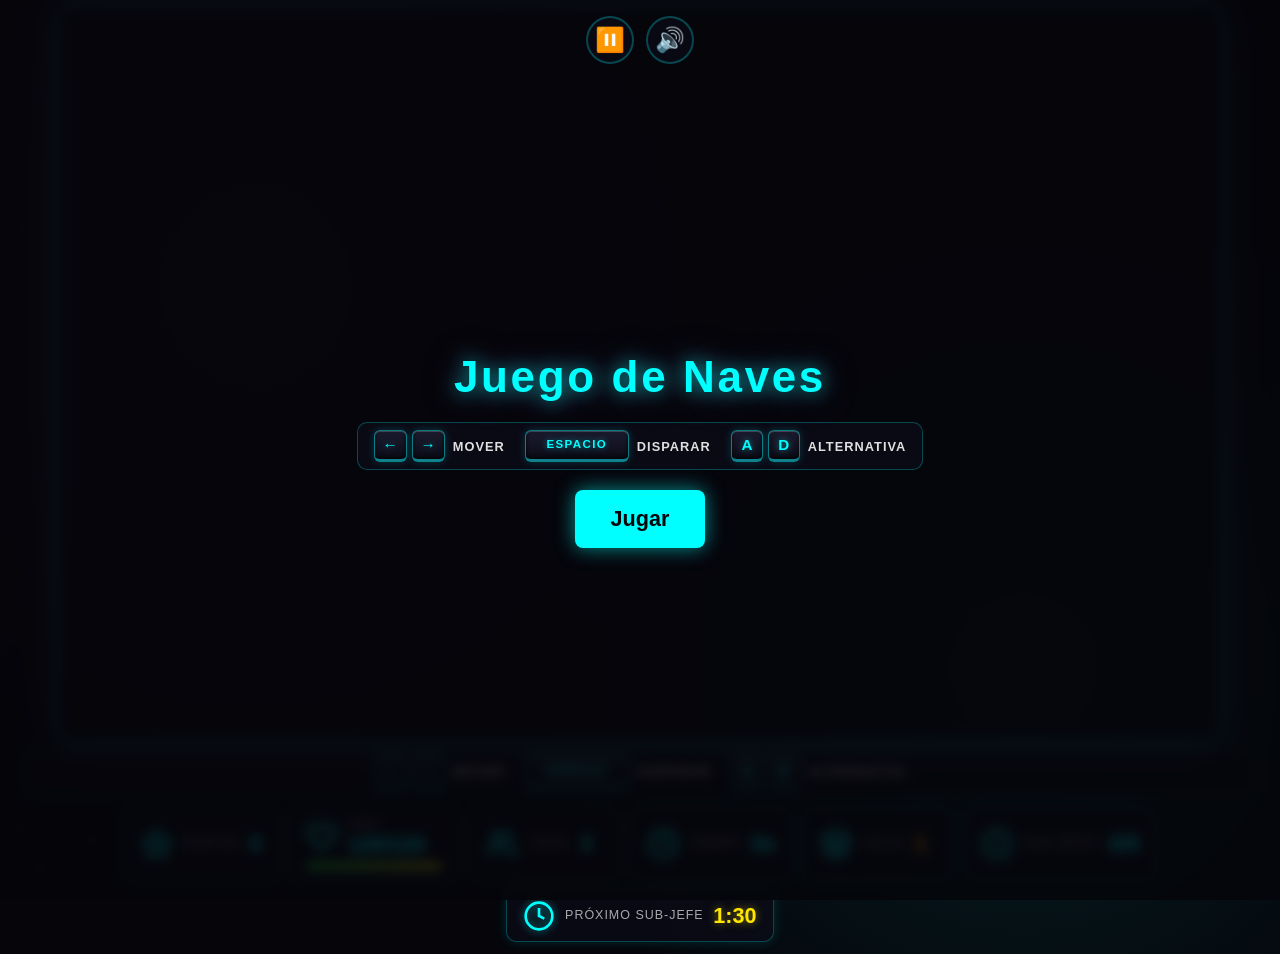
==== index.html @ 2655d59e "Agregar módulos de encendido y gestión de sonido; implementar la clase SubJefe para el comportamient" ====
<!DOCTYPE html>
<html lang="es">
<head>
  <meta charset="UTF-8" />
  <meta name="viewport" content="width=device-width, initial-scale=1.0" />
  <title>Juego de Naves 2D</title>
  <link rel="stylesheet" href="css/base.css" />
  <link rel="stylesheet" href="css/ui.css" />
  <link rel="stylesheet" href="css/overlay.css" />
  <link rel="stylesheet" href="css/historia.css" />
  <link rel="stylesheet" href="css/controles.css" />
  <link rel="icon" href="assets/images/icono-juego.svg" type="image/svg+xml" />
</head>
<body>
  <!-- Contenedor exterior: fondo espacial y centrado -->
  <div class="contenedor-exterior">

    <!-- Marco con resplandor alrededor del canvas (sin tocar el canvas) -->
    <div class="juego-marco">
      <canvas id="juego" width="960" height="600"></canvas>
    </div>

    <!-- Guía de controles en partida (debajo del canvas, sin tapar el HUD) -->
    <div class="guia-controles" id="guia-controles" role="group"
         aria-label="Controles: ← → Mover, ESPACIO Disparar. También se puede mover con A y D.">
      <span class="guia-item">
        <span class="teclas">
          <kbd class="tecla">←</kbd>
          <kbd class="tecla">→</kbd>
        </span>
        <span class="guia-texto">Mover</span>
      </span>
      <span class="guia-item">
        <kbd class="tecla tecla-ancha">ESPACIO</kbd>
        <span class="guia-texto">Disparar</span>
      </span>
      <span class="guia-item">
        <span class="teclas">
          <kbd class="tecla">A</kbd>
          <kbd class="tecla">D</kbd>
        </span>
        <span class="guia-texto">Alternativa</span>
      </span>
    </div>

    <!-- HUD inferior sci-fi/arcade -->
    <div class="hud" id="hud">
      <div class="hud-card puntos-card" id="puntos">
        <svg class="hud-icon" viewBox="0 0 24 24" fill="none" stroke="currentColor" stroke-width="2" aria-hidden="true">
          <polygon points="12 2 15.09 8.26 22 9.27 17 14.14 18.18 21.02 12 17.77 5.82 21.02 7 14.14 2 9.27 8.91 8.26 12 2"></polygon>
        </svg>
        <span class="hud-label">Puntos</span>
        <span class="hud-valor">0</span>
      </div>

      <div class="hud-card vida-card" id="vida">
        <!-- Icono de corazón bien formado (viewBox 24x24, mismo trazo que las demás tarjetas) -->
        <svg class="hud-icon" viewBox="0 0 24 24" fill="none" stroke="currentColor" stroke-width="2" stroke-linecap="round" stroke-linejoin="round" aria-hidden="true">
          <path d="M20.84 4.61a5.5 5.5 0 0 0-7.78 0L12 5.67l-1.06-1.06a5.5 5.5 0 0 0-7.78 7.78l1.06 1.06L12 21.23l7.78-7.78 1.06-1.06a5.5 5.5 0 0 0 0-7.78z"></path>
        </svg>
        <div class="vida-info">
          <span class="hud-label">Vida</span>
          <span class="hud-valor">120/120</span>
        </div>
        <div class="barra-vida">
          <div class="relleno-vida" style="width: 100%"></div>
        </div>
      </div>

      <div class="hud-card" id="vidas">
        <svg class="hud-icon" viewBox="0 0 24 24" fill="none" stroke="currentColor" stroke-width="2" aria-hidden="true">
          <path d="M17 21v-2a4 4 0 0 0-4-4H5a4 4 0 0 0-4 4v2"></path>
          <circle cx="9" cy="7" r="4"></circle>
          <path d="M23 21v-2a4 4 0 0 0-3-3.87"></path>
          <path d="M16 3.13a4 4 0 0 1 0 7.75"></path>
        </svg>
        <span class="hud-label">Vidas</span>
        <span class="hud-valor">3</span>
      </div>

      <div class="hud-card" id="tiempo">
        <svg class="hud-icon" viewBox="0 0 24 24" fill="none" stroke="currentColor" stroke-width="2" aria-hidden="true">
          <circle cx="12" cy="12" r="10"></circle>
          <polyline points="12 6 12 12 16 14"></polyline>
        </svg>
        <span class="hud-label">Tiempo</span>
        <span class="hud-valor">0s</span>
      </div>

      <!-- Ciclo actual -->
      <div class="hud-card ciclo-card" id="ciclo">
        <svg class="hud-icon" viewBox="0 0 24 24" fill="none" stroke="currentColor" stroke-width="2" aria-hidden="true">
          <path d="M12 2L2 7l10 5 10-5-10-5z"></path>
          <path d="M2 17l10 5 10-5"></path>
          <path d="M2 12l10 5 10-5"></path>
        </svg>
        <span class="hud-label">Ciclo</span>
        <span class="hud-valor">1</span>
      </div>

      <!-- Sub-jefes derrotados en ciclo actual (X/5) -->
      <div class="hud-card subjefe-card" id="subjefes">
        <svg class="hud-icon" viewBox="0 0 24 24" fill="none" stroke="currentColor" stroke-width="2" aria-hidden="true">
          <path d="M9 12l2 2 4-4"></path>
          <circle cx="12" cy="12" r="10"></circle>
        </svg>
        <span class="hud-label">Sub-jefes</span>
        <span class="hud-valor">0/5</span>
      </div>

      <!-- Tiempo restante para próximo sub-jefe -->
      <div class="hud-card" id="tiempo-subjefe">
        <svg class="hud-icon" viewBox="0 0 24 24" fill="none" stroke="currentColor" stroke-width="2" aria-hidden="true">
          <circle cx="12" cy="12" r="10"></circle>
          <polyline points="12 6 12 12 16 14"></polyline>
        </svg>
        <span class="hud-label">Próximo sub-jefe</span>
        <span class="hud-valor">1:30</span>
      </div>

      <!-- Barra de vida del sub-jefe (se muestra solo cuando hay uno activo) -->
      <div class="hud-card subjefe-vida-card hidden" id="subjefe-vida">
        <svg class="hud-icon" viewBox="0 0 24 24" fill="none" stroke="currentColor" stroke-width="2" aria-hidden="true">
          <path d="M20 6L9 17l-5-5"></path>
        </svg>
        <span class="hud-label">Jefe</span>
        <div class="barra-vida">
          <div class="relleno-vida subjefe-relleno" style="width: 100%"></div>
        </div>
      </div>
    </div>

    <!-- Pantalla de inicio -->
    <div id="pantalla-inicio" class="overlay active">
      <div class="overlay-contenido">
        <h1>Juego de Naves</h1>
        <!-- Guía de controles: keycaps en CSS puro -->
        <div class="guia-controles" role="group"
             aria-label="Controles: ← → Mover, ESPACIO Disparar. También se puede mover con A y D.">
          <span class="guia-item">
            <span class="teclas">
              <kbd class="tecla">←</kbd>
              <kbd class="tecla">→</kbd>
            </span>
            <span class="guia-texto">Mover</span>
          </span>
          <span class="guia-item">
            <kbd class="tecla tecla-ancha">ESPACIO</kbd>
            <span class="guia-texto">Disparar</span>
          </span>
          <span class="guia-item">
            <span class="teclas">
              <kbd class="tecla">A</kbd>
              <kbd class="tecla">D</kbd>
            </span>
            <span class="guia-texto">Alternativa</span>
          </span>
        </div>
        <button id="btn-jugar" class="btn-grande">Jugar</button>
      </div>
    </div>

    <!-- Pantalla de historia estilo Star Wars (crawl) -->
    <div id="pantalla-historia" class="overlay hidden">
      <div class="crawl-container">
        <!-- Frase inicial que se desvanece -->
        <div class="crawl-frase" id="crawl-frase">
          Hace mucho tiempo, en una galaxia muy lejana…
        </div>

        <!-- Título grande que se aleja -->
        <div class="crawl-titulo" id="crawl-titulo">
          LA ODISEA ESPACIAL
        </div>

        <!-- Texto que sube con perspectiva 3D -->
        <div class="crawl-texto" id="crawl-texto">
          <p><strong>EPISODIO I: EL REGRESO A CASA.</strong></p>
          <p>Tras la gran guerra interestelar, el comandante Odiseo emprende el camino de vuelta a la Tierra, su hogar. Pero en el espacio profundo lo espera el JEFE de la flota enemiga, decidido a impedir su regreso.</p>
          <p>Odiseo se enfrenta a él en un combate desesperado… y lo derrota.</p>
          <p>Sin embargo, la victoria tiene un precio: tras el jefe aparece un PELOTÓN de sub-jefes, cada uno más poderoso que el anterior. Con cada sub-jefe caído, la nave del comandante absorbe parte de su energía y se vuelve más fuerte… pero las naves enemigas también aprenden y regresan más resistentes en cada fase.</p>
          <p>¿Lograrás llegar a casa?</p>
        </div>

        <!-- Botón saltar siempre visible -->
        <button id="btn-saltar-intro" class="btn-saltar" aria-label="Saltar introducción">Saltar intro</button>
      </div>

      <div class="overlay-contenido crawl-botones">
        <!-- Guía de controles antes de "Empezar viaje" -->
        <div class="guia-controles" role="group"
             aria-label="Controles: ← → Mover, ESPACIO Disparar. También se puede mover con A y D.">
          <span class="guia-item">
            <span class="teclas">
              <kbd class="tecla">←</kbd>
              <kbd class="tecla">→</kbd>
            </span>
            <span class="guia-texto">Mover</span>
          </span>
          <span class="guia-item">
            <kbd class="tecla tecla-ancha">ESPACIO</kbd>
            <span class="guia-texto">Disparar</span>
          </span>
          <span class="guia-item">
            <span class="teclas">
              <kbd class="tecla">A</kbd>
              <kbd class="tecla">D</kbd>
            </span>
            <span class="guia-texto">Alternativa</span>
          </span>
        </div>
        <button id="btn-empezar-viaje" class="btn-grande" disabled>Empezar viaje</button>
      </div>
    </div>

    <!-- Pantalla de pausa -->
    <div id="pantalla-pausa" class="overlay hidden">
      <div class="overlay-contenido">
        <h1>PAUSA</h1>
        <!-- Guía de controles también en pausa -->
        <div class="guia-controles" role="group"
             aria-label="Controles: ← → Mover, ESPACIO Disparar. También se puede mover con A y D.">
          <span class="guia-item">
            <span class="teclas">
              <kbd class="tecla">←</kbd>
              <kbd class="tecla">→</kbd>
            </span>
            <span class="guia-texto">Mover</span>
          </span>
          <span class="guia-item">
            <kbd class="tecla tecla-ancha">ESPACIO</kbd>
            <span class="guia-texto">Disparar</span>
          </span>
          <span class="guia-item">
            <span class="teclas">
              <kbd class="tecla">A</kbd>
              <kbd class="tecla">D</kbd>
            </span>
            <span class="guia-texto">Alternativa</span>
          </span>
        </div>
        <button id="btn-reanudar" class="btn-grande">Reanudar</button>
      </div>
    </div>

    <!-- Pantalla de Game Over -->
    <div id="pantalla-gameover" class="overlay hidden">
      <div class="overlay-contenido">
        <h1>GAME OVER</h1>
        <p id="score-final">Puntuación: 0</p>
        <p id="tiempo-final">Tiempo sobrevivido: 0s</p>
        <button id="btn-reiniciar" class="btn-grande">Jugar de nuevo</button>
      </div>
    </div>

    <!-- Controles superiores (sonido y pausa) -->
    <div class="controles-superiores">
      <button id="btn-pausa" class="btn-control" aria-label="Pausar juego">⏸️</button>
      <button id="btn-sonido" class="btn-control activo" aria-label="Activar/Desactivar sonido">🔊</button>
    </div>

    <!-- Aviso flotante (sub-jefe / jefe / bonos) -->
    <div id="aviso-pantalla" class="aviso-flotante aviso-subjefe hidden"></div>

    <!-- Aviso de vida restaurada al derrotar un sub-jefe o el jefe -->
    <div id="aviso-curacion" class="aviso-flotante aviso-curacion hidden">¡VIDA RESTAURADA!</div>

  </div>

  <script type="module" src="js/main.js"></script>
</body>
</html>
---- css/base.css ----
/* ========================================
   Variables CSS (tema sci-fi / arcade)
   ======================================== */
:root {
  --color-fondo: #05050a;
  --color-neon-cian: #00ffff;
  --color-neon-purple: #a64ca6;
  --color-texto: #e0e0e0;
  --color-panel: rgba(12, 12, 24, 0.72);
  --color-borde: rgba(0, 255, 255, 0.25);
  --color-sombra-glow: 0 0 25px rgba(0, 255, 255, 0.35),
                       0 0 50px rgba(166, 76, 166, 0.2);

  --vida-alta: #00ff41;
  --vida-media: #ffe600;
  --vida-baja: #ff4444;
  --color-jefe: #ff4444;
  --color-subjefe: #ffaa00;
  --color-oro: #ffe600;

  --espacio-panel: 0.75rem;
  --radio-panel: 10px;
  --transicion-suave: 0.25s ease;

  /* Duraciones del crawl de historia (ajustables desde :root) */
  --duracion-crawl: 40s;
  --duracion-frase: 10s;
  --duracion-titulo: 14s;
  --duracion-botones: 18s;
}

/* ========================================
   Reset y tipografía
   ======================================== */
* {
  margin: 0;
  padding: 0;
  box-sizing: border-box;
}

/* Utilidad global: oculta de verdad cualquier elemento con la clase .hidden.
   Antes solo existía .overlay.hidden, así que la clase no hacía nada en otros
   elementos (aviso flotante, barra de vida del jefe) y se renderizaban vacíos. */
.hidden {
  display: none !important;
}

html {
  scroll-behavior: smooth;
}

body {
  background: var(--color-fondo);
  color: var(--color-texto);
  /* Fuente del sistema con aspecto futurista, sin cargar externos */
  font-family: "Orbitron", "Segoe UI", "Trebuchet MS", sans-serif;
  /* Fondo espacial sutil con estrellas y nebulosa */
  background:
    radial-gradient(circle at 20% 30%, rgba(166, 76, 166, 0.15) 0%, transparent 40%),
    radial-gradient(circle at 80% 70%, rgba(0, 255, 255, 0.1) 0%, transparent 40%),
    var(--color-fondo);
  min-height: 100vh;
  overflow-x: hidden;
}

/* Estrellas animadas ligeras (solo CSS, sin imágenes) */
body::before {
  content: "";
  position: fixed;
  inset: 0;
  background:
    radial-gradient(1px 1px at 20px 30px, #fff, transparent),
    radial-gradient(1px 1px at 40px 70px, #fff, transparent),
    radial-gradient(1px 1px at 90px 40px, #fff, transparent),
    radial-gradient(1px 1px at 160px 120px, #fff, transparent),
    radial-gradient(2px 2px at 220px 80px, #fff, transparent),
    radial-gradient(1px 1px at 300px 200px, #fff, transparent),
    radial-gradient(1.5px 1.5px at 380px 150px, #fff, transparent),
    radial-gradient(2px 2px at 450px 300px, #fff, transparent),
    radial-gradient(1px 1px at 520px 100px, #fff, transparent),
    radial-gradient(1.5px 1.5px at 600px 250px, #fff, transparent);
  background-repeat: repeat;
  background-size: 200px 200px;
  z-index: -1;
  opacity: 0.5;
  animation: desplazar-estrellas 120s linear infinite;
}

@keyframes desplazar-estrellas {
  from { background-position: 0 0; }
  to { background-position: 400px 400px; }
}

/* ========================================
   Contenedor exterior y centrado
   ======================================== */
.contenedor-exterior {
  position: relative;
  display: flex;
  flex-direction: column;
  align-items: center;
  justify-content: center;
  min-height: 100vh;
  max-width: 100vw;
  gap: 0.5rem;
  padding: 0.5rem 1rem;
}

/* ========================================
   Marco del juego (resplandor exterior)
   ======================================== */
.juego-marco {
  position: relative;
  display: flex;
  justify-content: center;
  align-items: center;
  /* Proporción panorámica 16:10, limitado por ancho máximo (1400px / 96vw)
     y por altura con vh para que quepa sin scroll en laptops de 768-900px */
  width: min(96vw, 1400px, calc((100vh - 175px) * 1.6));
  aspect-ratio: 16 / 10;
  padding: 8px;
  border-radius: 14px;
  background: rgba(10, 10, 20, 0.55);
  box-shadow: var(--color-sombra-glow);
  border: 1px solid var(--color-borde);
  z-index: 1;
  box-sizing: border-box;
}

/* El canvas ocupa el 100% de su marco manteniendo nitidez y proporción */
#juego {
  display: block;
  width: 100%;
  height: 100%;
  border-radius: 8px;
  object-fit: contain;
}

/* ========================================
   Controles superiores (sonido / pausa)
   ======================================== */
.controles-superiores {
  position: absolute;
  top: 1rem;
  left: 50%;
  transform: translateX(-50%);
  display: flex;
  gap: 0.75rem;
  z-index: 20;
}

.btn-control {
  width: 48px;
  height: 48px;
  border-radius: 50%;
  border: 2px solid var(--color-borde);
  background: var(--color-panel);
  color: var(--color-neon-cian);
  font-size: 1.5rem;
  cursor: pointer;
  display: flex;
  align-items: center;
  justify-content: center;
  transition: transform var(--transicion-suave), box-shadow var(--transicion-suave), background var(--transicion-suave);
}

.btn-control:hover {
  transform: scale(1.15);
  box-shadow: 0 0 15px rgba(0, 255, 255, 0.5);
  background: rgba(0, 255, 255, 0.15);
}

.btn-control:focus-visible {
  outline: 3px solid var(--color-neon-cian);
  outline-offset: 2px;
}

.btn-control.activo {
  color: #00ff41;
}

.btn-control.activo:hover {
  box-shadow: 0 0 15px rgba(0, 255, 65, 0.5);
}

/* ========================================
   Responsive base
   ======================================== */
@media (max-width: 640px) {
  .juego-marco {
    padding: 6px;
    border-radius: 10px;
  }
  .controles-superiores {
    top: 0.5rem;
  }
  .btn-control {
    width: 40px;
    height: 40px;
    font-size: 1.25rem;
  }
}
---- css/ui.css ----
/* ========================================
   HUD inferior (solo interfaz, sin tocar lógica del juego)
   ======================================== */
.hud {
  display: flex;
  flex-wrap: wrap;
  justify-content: center;
  gap: 0.65rem;
  width: 100%;
  max-width: min(96vw, 1400px);
  padding: 0.25rem 0;
}

/* Tarjeta individual del HUD */
.hud-card {
  display: flex;
  align-items: center;
  gap: 0.6rem;
  padding: 0.55rem 1rem;
  border-radius: var(--radio-panel);
  background: var(--color-panel);
  border: 1px solid var(--color-borde);
  box-shadow: 0 0 12px rgba(0, 255, 255, 0.15);
  min-width: 150px;
  transition: transform 0.15s ease, box-shadow 0.2s ease;
}

.hud-card:hover {
  box-shadow: 0 0 20px rgba(0, 255, 255, 0.3);
}

.hud-icon {
  width: 32px;
  height: 32px;
  color: var(--color-neon-cian);
  filter: drop-shadow(0 0 4px rgba(0, 255, 255, 0.6));
  flex-shrink: 0;
}

.hud-label {
  font-size: 0.78rem;
  text-transform: uppercase;
  letter-spacing: 0.08em;
  color: rgba(255, 255, 255, 0.65);
  margin-bottom: 1px;
}

.hud-valor {
  font-size: 1.35rem;
  font-weight: 700;
  color: var(--color-neon-cian);
  text-shadow: 0 0 8px rgba(0, 255, 255, 0.5);
  line-height: 1;
}

/* Tarjeta de vida con barra visual (misma estructura que las demás tarjetas):
   icono a la izquierda + etiqueta/valor en fila, y la barra debajo a ancho completo. */
.vida-card {
  position: relative; /* ancla el destello de curación (::after) */
  flex-wrap: wrap;
  align-items: center;
  gap: 0.4rem 0.6rem;
  min-width: 170px;
}

/* Bloque de etiqueta + valor, apilados junto al icono */
.vida-info {
  display: flex;
  flex-direction: column;
  gap: 1px;
}

/* Barra de vida: ocupa toda la fila inferior de la tarjeta */
.vida-card .barra-vida {
  flex-basis: 100%;
  width: 100%;
}

.barra-vida {
  width: 100%;
  height: 8px;
  background: rgba(255, 255, 255, 0.1);
  border-radius: 4px;
  overflow: hidden;
  border: 1px solid rgba(255, 255, 255, 0.15);
}

.relleno-vida {
  height: 100%;
  background: linear-gradient(90deg, var(--vida-alta), var(--vida-media));
  width: 100%;
  transition: width 0.3s ease, background-color 0.3s ease;
}

/* Colores de la barra de vida según porcentaje (JS maneja el ancho) */
.relleno-vida.vida-alta { background-color: var(--vida-alta); box-shadow: 0 0 8px var(--vida-alta); }
.relleno-vida.vida-media { background-color: var(--vida-media); box-shadow: 0 0 8px var(--vida-media); }
.relleno-vida.vida-baja { background-color: var(--vida-baja); box-shadow: 0 0 8px var(--vida-baja); }

/* ========================================
   Animaciones de feedback (solo CSS)
   ======================================== */

/* Pulso cuando suben los puntos */
.hud-card.puntos-card.pulse {
  animation: pulso-puntos 0.35s ease;
}

@keyframes pulso-puntos {
  0% { transform: scale(1); box-shadow: 0 0 12px rgba(0, 255, 255, 0.15); }
  50% { transform: scale(1.06); box-shadow: 0 0 25px rgba(0, 255, 255, 0.6); }
  100% { transform: scale(1); box-shadow: 0 0 12px rgba(0, 255, 255, 0.15); }
}

/* Parpadeo / sacudida cuando se pierde vida */
.hud-card.daño {
  animation: parpadeo-vida 0.5s ease;
}

@keyframes parpadeo-vida {
  0% { transform: scale(1); opacity: 1; border-color: rgba(255, 255, 255, 0.3); }
  25% { transform: scale(1.03); opacity: 0.85; border-color: var(--vida-baja); }
  50% { transform: scale(0.98); opacity: 1; border-color: rgba(255, 255, 255, 0.3); }
  75% { transform: scale(1.02); opacity: 0.85; border-color: var(--vida-baja); }
  100% { transform: scale(1); opacity: 1; border-color: var(--color-borde); }
}

/* Destello verde cuando se restaura vida (sub-jefe / jefe derrotado) */
.hud-card.curacion {
  animation: destello-curacion 0.7s ease;
}

/* Halo verde superpuesto que refuerza el destello sin alterar el layout */
.hud-card.curacion::after {
  content: "";
  position: absolute;
  inset: -1px;
  border-radius: var(--radio-panel);
  border: 2px solid var(--vida-alta);
  box-shadow: 0 0 22px rgba(57, 255, 136, 0.7);
  opacity: 0;
  pointer-events: none;
  animation: brillo-curacion 0.7s ease;
}

@keyframes destello-curacion {
  0% { transform: scale(1); border-color: var(--color-borde); }
  40% { transform: scale(1.05); border-color: var(--vida-alta); }
  100% { transform: scale(1); border-color: var(--color-borde); }
}

@keyframes brillo-curacion {
  0% { opacity: 0; }
  35% { opacity: 1; }
  100% { opacity: 0; }
}

/* Tarjeta de ciclo */
#ciclo .hud-valor {
  color: var(--color-subjefe);
  text-shadow: 0 0 8px rgba(255, 170, 0, 0.5);
}

/* Tarjeta de sub-jefes derrotados */
#subjefes .hud-valor {
  color: var(--color-neon-cian);
}

/* Tarjeta de tiempo restante para sub-jefe */
#tiempo-subjefe .hud-valor {
  color: var(--color-oro);
  text-shadow: 0 0 8px rgba(255, 230, 0, 0.5);
}

/* Barra de vida del sub-jefe / jefe */
.subjefe-relleno {
  background: linear-gradient(90deg, var(--color-subjefe), var(--color-oro));
  box-shadow: 0 0 8px var(--color-subjefe);
}

/* Responsive HUD */
@media (max-width: 640px) {
  .hud {
    gap: 0.6rem;
    padding: 0.4rem 0;
  }
  .hud-card {
    min-width: 130px;
    padding: 0.45rem 0.8rem;
  }
  .hud-valor {
    font-size: 1.15rem;
  }
  .vida-card {
    min-width: 150px;
  }
}

/* Accesibilidad: sin animaciones si el sistema lo pide */
@media (prefers-reduced-motion: reduce) {
  .hud-card.puntos-card.pulse,
  .hud-card.daño,
  .hud-card.curacion,
  .hud-card.curacion::after {
    animation: none;
  }
  .relleno-vida {
    transition: none;
  }
}
---- css/overlay.css ----
/* ========================================
   Overlays (inicio, historia, pausa, game over)
   ======================================== */
.overlay {
  position: fixed;
  inset: 0;
  background: rgba(5, 5, 10, 0.82);
  backdrop-filter: blur(6px);
  -webkit-backdrop-filter: blur(6px);
  display: flex;
  flex-direction: column;
  align-items: center;
  justify-content: center;
  gap: 1.5rem;
  z-index: 10;
  text-align: center;
  transition: opacity 0.3s ease;
}

.overlay.hidden {
  display: none;
  opacity: 0;
}

.overlay-contenido {
  display: flex;
  flex-direction: column;
  align-items: center;
  gap: 1.25rem;
  max-width: 90%;
  padding: 1.5rem;
}

.overlay h1 {
  font-size: 2.75rem;
  margin: 0;
  color: var(--color-neon-cian);
  text-shadow: 0 0 20px rgba(0, 255, 255, 0.7), 0 0 40px rgba(166, 76, 166, 0.4);
  letter-spacing: 0.06em;
  animation: aparecer-titulo 0.5s ease both;
}

@keyframes aparecer-titulo {
  from { transform: translateY(-12px); opacity: 0; }
  to { transform: translateY(0); opacity: 1; }
}

/* Botones grandes de overlays */
.btn-grande {
  padding: 1rem 2.25rem;
  font-size: 1.35rem;
  font-weight: 700;
  font-family: inherit;
  color: #05050a;
  background: var(--color-neon-cian);
  border: none;
  border-radius: 8px;
  cursor: pointer;
  box-shadow: 0 0 20px rgba(0, 255, 255, 0.55);
  transition: transform 0.15s ease, background 0.2s ease, box-shadow 0.2s ease;
}

.btn-grande:hover {
  background: #66fffe;
  transform: translateY(-3px);
  box-shadow: 0 0 30px rgba(0, 255, 255, 0.75);
}

.btn-grande:active {
  transform: translateY(0);
}

.btn-grande:focus-visible {
  outline: 3px solid var(--color-neon-cian);
  outline-offset: 3px;
}

/* Valores finales en Game Over */
#score-final,
#tiempo-final {
  margin: 0;
  color: #fff;
  font-size: 1.2rem;
  text-shadow: 0 0 10px rgba(0, 255, 255, 0.5);
}

#score-final {
  color: var(--color-neon-cian);
  font-weight: 700;
}

#tiempo-final {
  color: #a6a6a6;
  margin-bottom: 0.5rem;
}

/* Responsive overlays */
@media (max-width: 640px) {
  .overlay h1 {
    font-size: 2rem;
  }
  .btn-grande {
    width: 100%;
    max-width: 260px;
    padding: 0.9rem 1.5rem;
    font-size: 1.2rem;
  }
}
---- css/historia.css ----
/* ========================================
   Pantalla de historia estilo Star Wars (crawl)
   ======================================== */
.crawl-container {
  position: relative;
  width: 100%;
  height: 100%;
  display: flex;
  flex-direction: column;
  align-items: center;
  justify-content: center;
  perspective: 400px;
  overflow: hidden;
  background: #000;
}

/* Fondo negro con estrellas (solo CSS) */
.crawl-container::before {
  content: "";
  position: absolute;
  inset: 0;
  background:
    radial-gradient(1px 1px at 30px 40px, #fff, transparent),
    radial-gradient(1px 1px at 80px 120px, #fff, transparent),
    radial-gradient(1px 1px at 140px 60px, #fff, transparent),
    radial-gradient(2px 2px at 200px 180px, #fff, transparent),
    radial-gradient(1px 1px at 260px 90px, #fff, transparent),
    radial-gradient(1.5px 1.5px at 340px 200px, #fff, transparent);
  background-repeat: repeat;
  background-size: 150px 150px;
  opacity: 0.6;
  z-index: 0;
}

/* Frase inicial (fade in/out) */
.crawl-frase {
  position: absolute;
  top: 40%;
  font-size: 1.6rem;
  color: #00ffff;
  text-align: center;
  z-index: 2;
  padding: 0 1rem;
  max-width: 80%;
  animation: frase-fade 6s ease-in-out both;
}

@keyframes frase-fade {
  0% { opacity: 0; transform: scale(0.95); }
  15% { opacity: 1; transform: scale(1); }
  35% { opacity: 1; transform: scale(1); }
  50% { opacity: 0; transform: scale(1.05); }
  100% { opacity: 0; transform: scale(1.1); }
}

/* Título grande que se aleja (scale + opacity, translateZ negativo) */
.crawl-titulo {
  position: absolute;
  top: 50%;
  font-size: 4rem;
  font-weight: 900;
  color: #ffe600;
  text-align: center;
  z-index: 2;
  padding: 0 1rem;
  max-width: 90%;
  text-shadow: 0 0 20px rgba(255, 230, 0, 0.8), 0 0 40px rgba(166, 76, 166, 0.4);
  animation: titulo-alejarse 8s ease-in both;
  transform-origin: center;
}

@keyframes titulo-alejarse {
  0% { opacity: 0; transform: scale(0.5) translateZ(0); }
  10% { opacity: 1; transform: scale(1) translateZ(0); }
  90% { opacity: 1; transform: scale(0.4) translateZ(-600px); }
  100% { opacity: 0; transform: scale(0.2) translateZ(-1000px); }
}

/* Texto de la historia (perspectiva 3D, sube y se pierde en el horizonte) */
.crawl-texto {
  position: absolute;
  bottom: 0;
  font-size: 1.4rem;
  color: #ffe600;
  text-align: justify;
  z-index: 2;
  padding: 0 1rem;
  max-width: 80%;
  line-height: 1.8;
  transform: rotateX(25deg) translateZ(-100px);
  transform-origin: bottom;
  animation: texto-subir 22s linear both;
  opacity: 0;
}

.crawl-texto p {
  margin: 0 0 1.5rem 0;
  text-shadow: 0 0 10px rgba(0, 0, 0, 0.8);
}

@keyframes texto-subir {
  0% { opacity: 0; transform: rotateX(25deg) translateZ(-100px) translateY(100vh); }
  5% { opacity: 1; transform: rotateX(25deg) translateZ(-100px) translateY(100vh); }
  95% { opacity: 1; transform: rotateX(25deg) translateZ(-100px) translateY(-120vh); }
  100% { opacity: 0; transform: rotateX(25deg) translateZ(-100px) translateY(-140vh); }
}

/* Botón Saltar intro (siempre visible) */
.btn-saltar {
  position: absolute;
  top: 1.5rem;
  right: 1.5rem;
  z-index: 50;
  padding: 0.6rem 1.2rem;
  font-size: 0.95rem;
  font-weight: 700;
  font-family: inherit;
  color: #ffe600;
  background: rgba(0, 0, 0, 0.6);
  border: 1px solid #ffe600;
  border-radius: 6px;
  cursor: pointer;
  backdrop-filter: blur(4px);
  transition: transform 0.15s ease, background 0.2s ease, box-shadow 0.2s ease;
}

.btn-saltar:hover {
  background: rgba(255, 230, 0, 0.15);
  box-shadow: 0 0 15px rgba(255, 230, 0, 0.4);
}

.btn-saltar:focus-visible {
  outline: 3px solid #ffe600;
  outline-offset: 2px;
}

/* Botones debajo del crawl */
.crawl-botones {
  margin-top: 2rem;
  animation: botones-aparecer 10s ease forwards;
  opacity: 0;
}

@keyframes botones-aparecer {
  to { opacity: 1; }
}

/* ========================================
   Cinemática de la batalla contra el jefe (DOM/CSS)
   ======================================== */
.letterbox-top,
.letterbox-bottom {
  position: absolute;
  left: 0;
  right: 0;
  height: 28vh;
  background: #000;
  z-index: 40;
}

.letterbox-top { top: 0; }
.letterbox-bottom { bottom: 0; }

.cinematica-contenido {
  position: relative;
  z-index: 45;
  height: 100%;
  display: flex;
  flex-direction: column;
  align-items: center;
  justify-content: center;
  overflow: hidden;
}

.cinematica-escena {
  position: relative;
  width: 100%;
  max-width: 800px;
  height: 320px;
  margin-bottom: 1rem;
  overflow: hidden;
}

/* Naves en la cinemática */
.cinematica-nave {
  position: absolute;
  pointer-events: none;
  user-select: none;
}

.cinematica-nave.jefe {
  top: -120px;
  left: 50%;
  transform: translateX(-50%) scale(1.4);
  width: 180px;
  height: auto;
  animation: jefe-entrar 3s ease-out forwards;
}

@keyframes jefe-entrar {
  0% { top: -160px; opacity: 0; }
  20% { opacity: 1; }
  100% { top: 40px; opacity: 1; }
}

.cinematica-nave.jugador {
  bottom: 40px;
  left: 50%;
  transform: translateX(-50%) scale(1.4);
  width: 120px;
  height: auto;
}

.cinematica-efectos {
  position: absolute;
  inset: 0;
  pointer-events: none;
  overflow: hidden;
}

/* Disparos en la cinemática */
.disparo-cine {
  position: absolute;
  width: 10px;
  height: 30px;
  background: linear-gradient(to top, transparent, #00ffff);
  border-radius: 2px;
  filter: drop-shadow(0 0 6px #00ffff);
  animation: disparo-vuela 0.6s linear forwards;
}

.disparo-cine.enemigo {
  background: linear-gradient(to bottom, transparent, #ff4444);
  filter: drop-shadow(0 0 6px #ff4444);
  animation: disparo-vuela-enemigo 0.8s linear forwards;
}

@keyframes disparo-vuela {
  from { transform: translateY(0); opacity: 1; }
  to { transform: translateY(-200px); opacity: 0; }
}

@keyframes disparo-vuela-enemigo {
  from { transform: translateY(0); opacity: 1; }
  to { transform: translateY(200px); opacity: 0; }
}

/* Explosión del jefe */
.explosion-cine {
  position: absolute;
  border-radius: 50%;
  border: 3px solid #ffe600;
  animation: explosion-expande 0.8s ease-out forwards;
  pointer-events: none;
}

@keyframes explosion-expande {
  0% { transform: translate(-50%, -50%) scale(0); opacity: 1; border-width: 6px; }
  100% { transform: translate(-50%, -50%) scale(4); opacity: 0; border-width: 1px; }
}

/* Partículas pequeñas de explosión */
.particula-cine {
  position: absolute;
  width: 4px;
  height: 4px;
  background: #ffe600;
  border-radius: 50%;
  animation: particula-vuela 0.6s ease-out forwards;
  pointer-events: none;
}

@keyframes particula-vuela {
  0% { transform: translate(-50%, -50%) scale(1); opacity: 1; }
  100% { transform: translate(var(--tx), var(--ty)) scale(0); opacity: 0; }
}

/* Texto cinemático */
.cinematica-texto {
  font-size: 1.8rem;
  font-weight: 900;
  color: #ffe600;
  text-align: center;
  margin-top: 1rem;
  text-shadow: 0 0 20px rgba(255, 230, 0, 0.8);
  min-height: 2.2rem;
  animation: texto-aparece 0.5s ease both;
}

@keyframes texto-aparece {
  from { opacity: 0; transform: scale(0.8); }
  to { opacity: 1; transform: scale(1); }
}

/* Botón saltar cinemática */
.cinematica-saltar {
  position: absolute;
  bottom: 2rem;
  right: 2rem;
  z-index: 60;
  padding: 0.6rem 1.2rem;
  font-size: 0.95rem;
  font-weight: 700;
  font-family: inherit;
  color: #ffe600;
  background: rgba(0, 0, 0, 0.6);
  border: 1px solid #ffe600;
  border-radius: 6px;
  cursor: pointer;
  backdrop-filter: blur(4px);
  transition: transform 0.15s ease, background 0.2s ease, box-shadow 0.2s ease;
}

.cinematica-saltar:hover {
  background: rgba(255, 230, 0, 0.15);
  box-shadow: 0 0 15px rgba(255, 230, 0, 0.4);
}

.cinematica-saltar:focus-visible {
  outline: 3px solid #ffe600;
  outline-offset: 2px;
}

/* ========================================
   Avisos flotantes (sub-jefe/jefe/bonos y vida restaurada)
   ======================================== */
/* Base común: caja centrada arriba, oscura y sin capturar clics.
   Invisibles por defecto; JS añade .aviso-visible para mostrarlos.
   No usan `animation` propia para no aparecer vacíos al cargar la página. */
.aviso-flotante {
  position: fixed;
  left: 50%;
  transform: translateX(-50%);
  z-index: 100;
  text-align: center;
  border-radius: 10px;
  background: rgba(5, 5, 10, 0.85);
  text-shadow: 0 0 10px rgba(0, 0, 0, 0.8);
  pointer-events: none;
  opacity: 0;
}

/* Aviso de sub-jefe / jefe / bonos (amarillo) */
.aviso-subjefe {
  top: 30%;
  transform: translateX(-50%) translateY(20px);
  font-size: 1.7rem;
  font-weight: 900;
  color: #ffe600;
  padding: 0.8rem 1.5rem;
  border: 2px solid #ffe600;
  box-shadow: 0 0 25px rgba(255, 230, 0, 0.5);
  transition: opacity 0.35s ease, transform 0.35s ease;
}

/* Clase activa añadida por JS para mostrar el aviso */
.aviso-subjefe.aviso-visible {
  opacity: 1;
  transform: translateX(-50%) translateY(0);
}

/* Aviso de vida restaurada (verde, sube y se desvanece, debajo del aviso de bonos) */
.aviso-curacion {
  top: 40%;
  z-index: 101;
  font-size: 1.25rem;
  font-weight: 900;
  letter-spacing: 0.06em;
  color: #39ff88;
  padding: 0.45rem 1rem;
  border: 2px solid #39ff88;
  box-shadow: 0 0 20px rgba(57, 255, 136, 0.5);
}

.aviso-curacion.aviso-visible {
  animation: curacion-subir 1.6s ease forwards;
}

@keyframes curacion-subir {
  0% { opacity: 0; transform: translateX(-50%) translateY(10px); }
  20% { opacity: 1; transform: translateX(-50%) translateY(0); }
  70% { opacity: 1; transform: translateX(-50%) translateY(-14px); }
  100% { opacity: 0; transform: translateX(-50%) translateY(-30px); }
}

/* Respeto prefers-reduced-motion */
@media (prefers-reduced-motion: reduce) {
  .crawl-frase { animation: none; opacity: 1; transform: none; }
  .crawl-titulo { animation: none; opacity: 1; transform: none; }
  .crawl-texto { animation: none; opacity: 1; transform: none; position: relative; bottom: auto; }
  .crawl-botones { animation: none; opacity: 1; }
  .aviso-subjefe { transition: none; }
  .aviso-curacion.aviso-visible { animation: none; opacity: 1; }

  .cinematica-nave.jefe { animation: none; top: 40px; opacity: 1; }
  .disparo-cine { animation: none; display: none; }
  .explosion-cine { animation: none; display: none; }
  .particula-cine { animation: none; display: none; }

  .crawl-container::before { animation: none; }
}

@media (max-width: 640px) {
  .crawl-titulo { font-size: 2.5rem; }
  .crawl-texto { font-size: 1.1rem; }
  .cinematica-nave.jefe { width: 120px; }
  .cinematica-nave.jugador { width: 80px; }
  .cinematica-escena { height: 240px; }
}
---- css/controles.css ----
/* ========================================
   Guía de controles (keycaps en CSS puro)
   ========================================
   Se usa en cuatro sitios: debajo del canvas durante la partida, en la
   pantalla de inicio, antes de "Empezar viaje" y en el overlay de pausa.
   No tapa ni redimensiona el HUD: es un bloque propio que fluye con el
   layout del contenedor exterior. */

.guia-controles {
  display: flex;
  flex-wrap: wrap;
  align-items: center;
  justify-content: center;
  gap: 0.4rem 1.25rem;
  width: 100%;
  max-width: min(96vw, 1400px);
  padding: 0.45rem 1rem;
  border: 1px solid var(--color-borde);
  border-radius: var(--radio-panel);
  background: var(--color-panel);
  color: var(--color-texto);
  transition: opacity var(--transicion-suave);
  box-sizing: border-box;
}

/* Cada par "teclas + etiqueta" */
.guia-item {
  display: inline-flex;
  align-items: center;
  gap: 0.5rem;
  white-space: nowrap;
}

.teclas {
  display: inline-flex;
  align-items: center;
  gap: 0.3rem;
}

/* Keycap: fondo oscuro, borde, relieve y sombra interior.
   Todo con CSS puro, sin imágenes ni fuentes externas. */
.tecla {
  display: inline-flex;
  align-items: center;
  justify-content: center;
  min-width: 2rem;
  height: 2rem;
  padding: 0 0.5rem;
  border: 1px solid rgba(0, 255, 255, 0.45);
  border-bottom-width: 3px;
  border-radius: 6px;
  background: linear-gradient(180deg, #1b1b2e 0%, #0c0c18 100%);
  box-shadow: inset 0 1px 0 rgba(255, 255, 255, 0.18),
              inset 0 -2px 4px rgba(0, 0, 0, 0.65),
              0 0 8px rgba(0, 255, 255, 0.18);
  color: var(--color-neon-cian);
  font-family: inherit;
  font-size: 0.95rem;
  font-weight: 700;
  line-height: 1;
  text-shadow: 0 0 6px rgba(0, 255, 255, 0.5);
}

/* Barra ancha para la tecla ESPACIO */
.tecla-ancha {
  min-width: 6.5rem;
  font-size: 0.72rem;
  letter-spacing: 0.12em;
}

.guia-texto {
  color: var(--color-texto);
  font-size: 0.8rem;
  font-weight: 600;
  letter-spacing: 0.08em;
  text-transform: uppercase;
}

/* ========================================
   Variante en partida: se atenúa y vuelve al pasar el mouse
   ======================================== */

#guia-controles.guia-atenuada {
  opacity: 0.5;
}

/* Al pasar el mouse (o al enfocar con teclado) recupera la opacidad completa */
#guia-controles.guia-atenuada:hover,
#guia-controles.guia-atenuada:focus-within {
  opacity: 1;
}

/* ========================================
   Variante en overlays (inicio, historia, pausa)
   ======================================== */

.overlay .guia-controles {
  background: rgba(12, 12, 24, 0.85);
  gap: 0.5rem 1.25rem;
}

/* ========================================
   Responsive
   ======================================== */

@media (max-width: 640px) {
  .guia-controles {
    gap: 0.45rem 0.9rem;
    padding: 0.5rem 0.75rem;
  }

  .tecla {
    min-width: 1.7rem;
    height: 1.7rem;
    padding: 0 0.4rem;
    font-size: 0.85rem;
  }

  .tecla-ancha {
    min-width: 4.8rem;
    font-size: 0.62rem;
  }

  .guia-texto {
    font-size: 0.7rem;
  }
}

/* ========================================
   Respeto por prefers-reduced-motion
   ======================================== */

@media (prefers-reduced-motion: reduce) {
  .guia-controles {
    transition: none;
  }
}
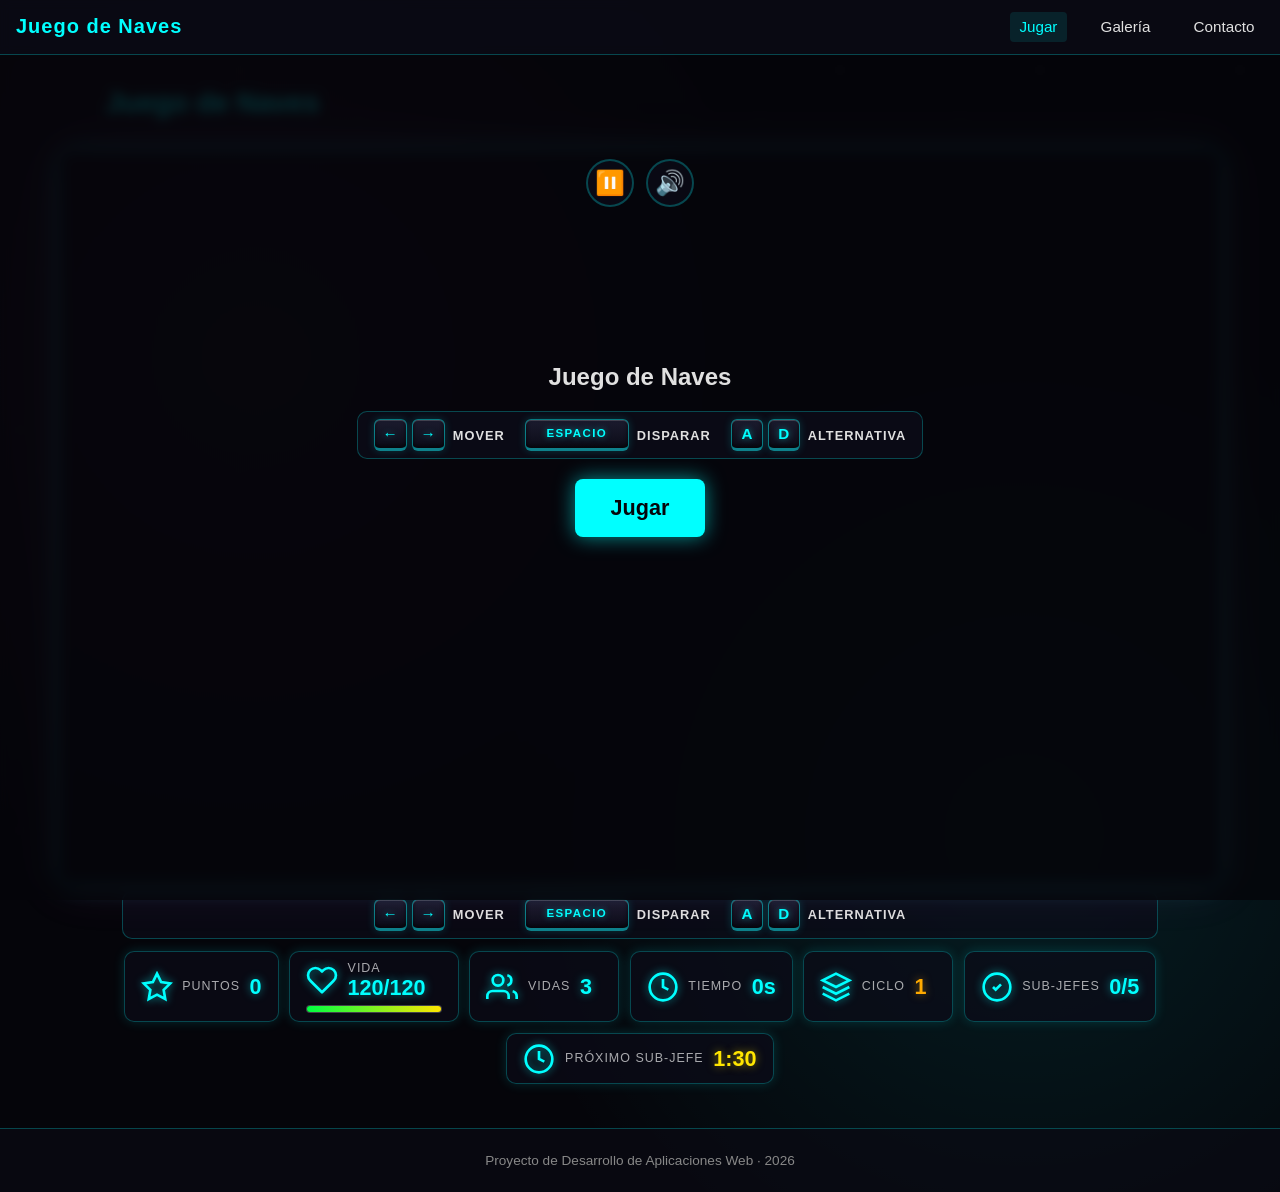
==== commit f4b672c1: "lo faltante" ====
--- a/index.html
+++ b/index.html
@@ -9,133 +9,36 @@
   <link rel="stylesheet" href="css/overlay.css" />
   <link rel="stylesheet" href="css/historia.css" />
   <link rel="stylesheet" href="css/controles.css" />
+  <link rel="stylesheet" href="css/paginas.css" />
   <link rel="icon" href="assets/images/icono-juego.svg" type="image/svg+xml" />
 </head>
 <body>
-  <!-- Contenedor exterior: fondo espacial y centrado -->
-  <div class="contenedor-exterior">
-
-    <!-- Marco con resplandor alrededor del canvas (sin tocar el canvas) -->
-    <div class="juego-marco">
-      <canvas id="juego" width="960" height="600"></canvas>
-    </div>
-
-    <!-- Guía de controles en partida (debajo del canvas, sin tapar el HUD) -->
-    <div class="guia-controles" id="guia-controles" role="group"
-         aria-label="Controles: ← → Mover, ESPACIO Disparar. También se puede mover con A y D.">
-      <span class="guia-item">
-        <span class="teclas">
-          <kbd class="tecla">←</kbd>
-          <kbd class="tecla">→</kbd>
-        </span>
-        <span class="guia-texto">Mover</span>
-      </span>
-      <span class="guia-item">
-        <kbd class="tecla tecla-ancha">ESPACIO</kbd>
-        <span class="guia-texto">Disparar</span>
-      </span>
-      <span class="guia-item">
-        <span class="teclas">
-          <kbd class="tecla">A</kbd>
-          <kbd class="tecla">D</kbd>
-        </span>
-        <span class="guia-texto">Alternativa</span>
-      </span>
-    </div>
-
-    <!-- HUD inferior sci-fi/arcade -->
-    <div class="hud" id="hud">
-      <div class="hud-card puntos-card" id="puntos">
-        <svg class="hud-icon" viewBox="0 0 24 24" fill="none" stroke="currentColor" stroke-width="2" aria-hidden="true">
-          <polygon points="12 2 15.09 8.26 22 9.27 17 14.14 18.18 21.02 12 17.77 5.82 21.02 7 14.14 2 9.27 8.91 8.26 12 2"></polygon>
-        </svg>
-        <span class="hud-label">Puntos</span>
-        <span class="hud-valor">0</span>
-      </div>
-
-      <div class="hud-card vida-card" id="vida">
-        <!-- Icono de corazón bien formado (viewBox 24x24, mismo trazo que las demás tarjetas) -->
-        <svg class="hud-icon" viewBox="0 0 24 24" fill="none" stroke="currentColor" stroke-width="2" stroke-linecap="round" stroke-linejoin="round" aria-hidden="true">
-          <path d="M20.84 4.61a5.5 5.5 0 0 0-7.78 0L12 5.67l-1.06-1.06a5.5 5.5 0 0 0-7.78 7.78l1.06 1.06L12 21.23l7.78-7.78 1.06-1.06a5.5 5.5 0 0 0 0-7.78z"></path>
-        </svg>
-        <div class="vida-info">
-          <span class="hud-label">Vida</span>
-          <span class="hud-valor">120/120</span>
-        </div>
-        <div class="barra-vida">
-          <div class="relleno-vida" style="width: 100%"></div>
-        </div>
-      </div>
-
-      <div class="hud-card" id="vidas">
-        <svg class="hud-icon" viewBox="0 0 24 24" fill="none" stroke="currentColor" stroke-width="2" aria-hidden="true">
-          <path d="M17 21v-2a4 4 0 0 0-4-4H5a4 4 0 0 0-4 4v2"></path>
-          <circle cx="9" cy="7" r="4"></circle>
-          <path d="M23 21v-2a4 4 0 0 0-3-3.87"></path>
-          <path d="M16 3.13a4 4 0 0 1 0 7.75"></path>
-        </svg>
-        <span class="hud-label">Vidas</span>
-        <span class="hud-valor">3</span>
-      </div>
-
-      <div class="hud-card" id="tiempo">
-        <svg class="hud-icon" viewBox="0 0 24 24" fill="none" stroke="currentColor" stroke-width="2" aria-hidden="true">
-          <circle cx="12" cy="12" r="10"></circle>
-          <polyline points="12 6 12 12 16 14"></polyline>
-        </svg>
-        <span class="hud-label">Tiempo</span>
-        <span class="hud-valor">0s</span>
-      </div>
-
-      <!-- Ciclo actual -->
-      <div class="hud-card ciclo-card" id="ciclo">
-        <svg class="hud-icon" viewBox="0 0 24 24" fill="none" stroke="currentColor" stroke-width="2" aria-hidden="true">
-          <path d="M12 2L2 7l10 5 10-5-10-5z"></path>
-          <path d="M2 17l10 5 10-5"></path>
-          <path d="M2 12l10 5 10-5"></path>
-        </svg>
-        <span class="hud-label">Ciclo</span>
-        <span class="hud-valor">1</span>
-      </div>
-
-      <!-- Sub-jefes derrotados en ciclo actual (X/5) -->
-      <div class="hud-card subjefe-card" id="subjefes">
-        <svg class="hud-icon" viewBox="0 0 24 24" fill="none" stroke="currentColor" stroke-width="2" aria-hidden="true">
-          <path d="M9 12l2 2 4-4"></path>
-          <circle cx="12" cy="12" r="10"></circle>
-        </svg>
-        <span class="hud-label">Sub-jefes</span>
-        <span class="hud-valor">0/5</span>
-      </div>
-
-      <!-- Tiempo restante para próximo sub-jefe -->
-      <div class="hud-card" id="tiempo-subjefe">
-        <svg class="hud-icon" viewBox="0 0 24 24" fill="none" stroke="currentColor" stroke-width="2" aria-hidden="true">
-          <circle cx="12" cy="12" r="10"></circle>
-          <polyline points="12 6 12 12 16 14"></polyline>
-        </svg>
-        <span class="hud-label">Próximo sub-jefe</span>
-        <span class="hud-valor">1:30</span>
-      </div>
-
-      <!-- Barra de vida del sub-jefe (se muestra solo cuando hay uno activo) -->
-      <div class="hud-card subjefe-vida-card hidden" id="subjefe-vida">
-        <svg class="hud-icon" viewBox="0 0 24 24" fill="none" stroke="currentColor" stroke-width="2" aria-hidden="true">
-          <path d="M20 6L9 17l-5-5"></path>
-        </svg>
-        <span class="hud-label">Jefe</span>
-        <div class="barra-vida">
-          <div class="relleno-vida subjefe-relleno" style="width: 100%"></div>
-        </div>
-      </div>
-    </div>
-
-    <!-- Pantalla de inicio -->
-    <div id="pantalla-inicio" class="overlay active">
-      <div class="overlay-contenido">
-        <h1>Juego de Naves</h1>
-        <!-- Guía de controles: keycaps en CSS puro -->
-        <div class="guia-controles" role="group"
+  <header class="cabecera-sitio">
+    <a class="logo" href="index.html" aria-label="Página principal">Juego de Naves</a>
+    <button class="btn-menu" id="btn-menu" aria-label="Abrir menú de navegación" aria-expanded="false">☰</button>
+    <nav aria-label="Navegación principal" id="nav-principal">
+      <a href="index.html" aria-current="page">Jugar</a>
+      <a href="galeria.html">Galería</a>
+      <a href="contacto.html">Contacto</a>
+    </nav>
+  </header>
+
+  <main>
+    <section aria-labelledby="titulo-juego">
+      <h1 id="titulo-juego">Juego de Naves</h1>
+
+      <!-- Contenedor exterior: fondo espacial y centrado -->
+      <div class="contenedor-exterior">
+
+        <!-- Marco con resplandor alrededor del canvas (sin tocar el canvas) -->
+        <div class="juego-marco">
+          <canvas id="juego" width="960" height="600" aria-label="Área de juego de naves espaciales">
+            Tu nave espacial. Usa las flechas para moverte y espacio para disparar.
+          </canvas>
+        </div>
+
+        <!-- Guía de controles en partida (debajo del canvas, sin tapar el HUD) -->
+        <div class="guia-controles" id="guia-controles" role="group"
              aria-label="Controles: ← → Mover, ESPACIO Disparar. También se puede mover con A y D.">
           <span class="guia-item">
             <span class="teclas">
@@ -156,117 +59,250 @@
             <span class="guia-texto">Alternativa</span>
           </span>
         </div>
-        <button id="btn-jugar" class="btn-grande">Jugar</button>
+
+        <!-- HUD inferior sci-fi/arcade -->
+        <div class="hud" id="hud">
+          <div class="hud-card puntos-card" id="puntos">
+            <svg class="hud-icon" viewBox="0 0 24 24" fill="none" stroke="currentColor" stroke-width="2" aria-hidden="true">
+              <polygon points="12 2 15.09 8.26 22 9.27 17 14.14 18.18 21.02 12 17.77 5.82 21.02 7 14.14 2 9.27 8.91 8.26 12 2"></polygon>
+            </svg>
+            <span class="hud-label">Puntos</span>
+            <span class="hud-valor">0</span>
+          </div>
+
+          <div class="hud-card vida-card" id="vida">
+            <!-- Icono de corazón bien formado (viewBox 24x24, mismo trazo que las demás tarjetas) -->
+            <svg class="hud-icon" viewBox="0 0 24 24" fill="none" stroke="currentColor" stroke-width="2" stroke-linecap="round" stroke-linejoin="round" aria-hidden="true">
+              <path d="M20.84 4.61a5.5 5.5 0 0 0-7.78 0L12 5.67l-1.06-1.06a5.5 5.5 0 0 0-7.78 7.78l1.06 1.06L12 21.23l7.78-7.78 1.06-1.06a5.5 5.5 0 0 0 0-7.78z"></path>
+            </svg>
+            <div class="vida-info">
+              <span class="hud-label">Vida</span>
+              <span class="hud-valor">120/120</span>
+            </div>
+            <div class="barra-vida">
+              <div class="relleno-vida" style="width: 100%"></div>
+            </div>
+          </div>
+
+          <div class="hud-card" id="vidas">
+            <svg class="hud-icon" viewBox="0 0 24 24" fill="none" stroke="currentColor" stroke-width="2" aria-hidden="true">
+              <path d="M17 21v-2a4 4 0 0 0-4-4H5a4 4 0 0 0-4 4v2"></path>
+              <circle cx="9" cy="7" r="4"></circle>
+              <path d="M23 21v-2a4 4 0 0 0-3-3.87"></path>
+              <path d="M16 3.13a4 4 0 0 1 0 7.75"></path>
+            </svg>
+            <span class="hud-label">Vidas</span>
+            <span class="hud-valor">3</span>
+          </div>
+
+          <div class="hud-card" id="tiempo">
+            <svg class="hud-icon" viewBox="0 0 24 24" fill="none" stroke="currentColor" stroke-width="2" aria-hidden="true">
+              <circle cx="12" cy="12" r="10"></circle>
+              <polyline points="12 6 12 12 16 14"></polyline>
+            </svg>
+            <span class="hud-label">Tiempo</span>
+            <span class="hud-valor">0s</span>
+          </div>
+
+          <!-- Ciclo actual -->
+          <div class="hud-card ciclo-card" id="ciclo">
+            <svg class="hud-icon" viewBox="0 0 24 24" fill="none" stroke="currentColor" stroke-width="2" aria-hidden="true">
+              <path d="M12 2L2 7l10 5 10-5-10-5z"></path>
+              <path d="M2 17l10 5 10-5"></path>
+              <path d="M2 12l10 5 10-5"></path>
+            </svg>
+            <span class="hud-label">Ciclo</span>
+            <span class="hud-valor">1</span>
+          </div>
+
+          <!-- Sub-jefes derrotados en ciclo actual (X/5) -->
+          <div class="hud-card subjefe-card" id="subjefes">
+            <svg class="hud-icon" viewBox="0 0 24 24" fill="none" stroke="currentColor" stroke-width="2" aria-hidden="true">
+              <path d="M9 12l2 2 4-4"></path>
+              <circle cx="12" cy="12" r="10"></circle>
+            </svg>
+            <span class="hud-label">Sub-jefes</span>
+            <span class="hud-valor">0/5</span>
+          </div>
+
+          <!-- Tiempo restante para próximo sub-jefe -->
+          <div class="hud-card" id="tiempo-subjefe">
+            <svg class="hud-icon" viewBox="0 0 24 24" fill="none" stroke="currentColor" stroke-width="2" aria-hidden="true">
+              <circle cx="12" cy="12" r="10"></circle>
+              <polyline points="12 6 12 12 16 14"></polyline>
+            </svg>
+            <span class="hud-label">Próximo sub-jefe</span>
+            <span class="hud-valor">1:30</span>
+          </div>
+
+          <!-- Barra de vida del sub-jefe (se muestra solo cuando hay uno activo) -->
+          <div class="hud-card subjefe-vida-card hidden" id="subjefe-vida">
+            <svg class="hud-icon" viewBox="0 0 24 24" fill="none" stroke="currentColor" stroke-width="2" aria-hidden="true">
+              <path d="M20 6L9 17l-5-5"></path>
+            </svg>
+            <span class="hud-label">Jefe</span>
+            <div class="barra-vida">
+              <div class="relleno-vida subjefe-relleno" style="width: 100%"></div>
+            </div>
+          </div>
+        </div>
+
+        <!-- Pantalla de inicio -->
+        <div id="pantalla-inicio" class="overlay active">
+          <div class="overlay-contenido">
+            <h2>Juego de Naves</h2>
+            <!-- Guía de controles: keycaps en CSS puro -->
+            <div class="guia-controles" role="group"
+                 aria-label="Controles: ← → Mover, ESPACIO Disparar. También se puede mover con A y D.">
+              <span class="guia-item">
+                <span class="teclas">
+                  <kbd class="tecla">←</kbd>
+                  <kbd class="tecla">→</kbd>
+                </span>
+                <span class="guia-texto">Mover</span>
+              </span>
+              <span class="guia-item">
+                <kbd class="tecla tecla-ancha">ESPACIO</kbd>
+                <span class="guia-texto">Disparar</span>
+              </span>
+              <span class="guia-item">
+                <span class="teclas">
+                  <kbd class="tecla">A</kbd>
+                  <kbd class="tecla">D</kbd>
+                </span>
+                <span class="guia-texto">Alternativa</span>
+              </span>
+            </div>
+            <button id="btn-jugar" class="btn-grande">Jugar</button>
+          </div>
+        </div>
+
+        <!-- Pantalla de historia estilo Star Wars (crawl) -->
+        <div id="pantalla-historia" class="overlay hidden">
+          <div class="crawl-container">
+            <!-- Frase inicial que se desvanece -->
+            <div class="crawl-frase" id="crawl-frase">
+              Hace mucho tiempo, en una galaxia muy lejana…
+            </div>
+
+            <!-- Título grande que se aleja -->
+            <div class="crawl-titulo" id="crawl-titulo">
+              LA ODISEA ESPACIAL
+            </div>
+
+            <!-- Texto que sube con perspectiva 3D -->
+            <div class="crawl-texto" id="crawl-texto">
+              <p><strong>EPISODIO I: EL REGRESO A CASA.</strong></p>
+              <p>Tras la gran guerra interestelar, el comandante Odiseo emprende el camino de vuelta a la Tierra, su hogar. Pero en el espacio profundo lo espera el JEFE de la flota enemiga, decidido a impedir su regreso.</p>
+              <p>Odiseo se enfrenta a él en un combate desesperado… y lo derrota.</p>
+              <p>Sin embargo, la victoria tiene un precio: tras el jefe aparece un PELOTÓN de sub-jefes, cada uno más poderoso que el anterior. Con cada sub-jefe caído, la nave del comandante absorbe parte de su energía y se vuelve más fuerte… pero las naves enemigas también aprenden y regresan más resistentes en cada fase.</p>
+              <p>¿Lograrás llegar a casa?</p>
+            </div>
+
+            <!-- Botón saltar siempre visible -->
+            <button id="btn-saltar-intro" class="btn-saltar" aria-label="Saltar introducción">Saltar intro</button>
+          </div>
+
+          <div class="overlay-contenido crawl-botones">
+            <!-- Guía de controles antes de "Empezar viaje" -->
+            <div class="guia-controles" role="group"
+                 aria-label="Controles: ← → Mover, ESPACIO Disparar. También se puede mover con A y D.">
+              <span class="guia-item">
+                <span class="teclas">
+                  <kbd class="tecla">←</kbd>
+                  <kbd class="tecla">→</kbd>
+                </span>
+                <span class="guia-texto">Mover</span>
+              </span>
+              <span class="guia-item">
+                <kbd class="tecla tecla-ancha">ESPACIO</kbd>
+                <span class="guia-texto">Disparar</span>
+              </span>
+              <span class="guia-item">
+                <span class="teclas">
+                  <kbd class="tecla">A</kbd>
+                  <kbd class="tecla">D</kbd>
+                </span>
+                <span class="guia-texto">Alternativa</span>
+              </span>
+            </div>
+            <button id="btn-empezar-viaje" class="btn-grande" disabled>Empezar viaje</button>
+          </div>
+        </div>
+
+        <!-- Pantalla de pausa -->
+        <div id="pantalla-pausa" class="overlay hidden">
+          <div class="overlay-contenido">
+            <h2>PAUSA</h2>
+            <!-- Guía de controles también en pausa -->
+            <div class="guia-controles" role="group"
+                 aria-label="Controles: ← → Mover, ESPACIO Disparar. También se puede mover con A y D.">
+              <span class="guia-item">
+                <span class="teclas">
+                  <kbd class="tecla">←</kbd>
+                  <kbd class="tecla">→</kbd>
+                </span>
+                <span class="guia-texto">Mover</span>
+              </span>
+              <span class="guia-item">
+                <kbd class="tecla tecla-ancha">ESPACIO</kbd>
+                <span class="guia-texto">Disparar</span>
+              </span>
+              <span class="guia-item">
+                <span class="teclas">
+                  <kbd class="tecla">A</kbd>
+                  <kbd class="tecla">D</kbd>
+                </span>
+                <span class="guia-texto">Alternativa</span>
+              </span>
+            </div>
+            <button id="btn-reanudar" class="btn-grande">Reanudar</button>
+          </div>
+        </div>
+
+        <!-- Pantalla de Game Over -->
+        <div id="pantalla-gameover" class="overlay hidden">
+          <div class="overlay-contenido">
+            <h2>GAME OVER</h2>
+            <p id="score-final">Puntuación: 0</p>
+            <p id="tiempo-final">Tiempo sobrevivido: 0s</p>
+            <button id="btn-reiniciar" class="btn-grande">Jugar de nuevo</button>
+          </div>
+        </div>
+
+        <!-- Controles superiores (sonido y pausa) -->
+        <div class="controles-superiores">
+          <button id="btn-pausa" class="btn-control" aria-label="Pausar juego">⏸️</button>
+          <button id="btn-sonido" class="btn-control activo" aria-label="Activar/Desactivar sonido">🔊</button>
+        </div>
+
+        <!-- Aviso flotante (sub-jefe / jefe / bonos) -->
+        <div id="aviso-pantalla" class="aviso-flotante aviso-subjefe hidden"></div>
+
+        <!-- Aviso de vida restaurada al derrotar un sub-jefe o el jefe -->
+        <div id="aviso-curacion" class="aviso-flotante aviso-curacion hidden">¡VIDA RESTAURADA!</div>
+
       </div>
-    </div>
-
-    <!-- Pantalla de historia estilo Star Wars (crawl) -->
-    <div id="pantalla-historia" class="overlay hidden">
-      <div class="crawl-container">
-        <!-- Frase inicial que se desvanece -->
-        <div class="crawl-frase" id="crawl-frase">
-          Hace mucho tiempo, en una galaxia muy lejana…
-        </div>
-
-        <!-- Título grande que se aleja -->
-        <div class="crawl-titulo" id="crawl-titulo">
-          LA ODISEA ESPACIAL
-        </div>
-
-        <!-- Texto que sube con perspectiva 3D -->
-        <div class="crawl-texto" id="crawl-texto">
-          <p><strong>EPISODIO I: EL REGRESO A CASA.</strong></p>
-          <p>Tras la gran guerra interestelar, el comandante Odiseo emprende el camino de vuelta a la Tierra, su hogar. Pero en el espacio profundo lo espera el JEFE de la flota enemiga, decidido a impedir su regreso.</p>
-          <p>Odiseo se enfrenta a él en un combate desesperado… y lo derrota.</p>
-          <p>Sin embargo, la victoria tiene un precio: tras el jefe aparece un PELOTÓN de sub-jefes, cada uno más poderoso que el anterior. Con cada sub-jefe caído, la nave del comandante absorbe parte de su energía y se vuelve más fuerte… pero las naves enemigas también aprenden y regresan más resistentes en cada fase.</p>
-          <p>¿Lograrás llegar a casa?</p>
-        </div>
-
-        <!-- Botón saltar siempre visible -->
-        <button id="btn-saltar-intro" class="btn-saltar" aria-label="Saltar introducción">Saltar intro</button>
-      </div>
-
-      <div class="overlay-contenido crawl-botones">
-        <!-- Guía de controles antes de "Empezar viaje" -->
-        <div class="guia-controles" role="group"
-             aria-label="Controles: ← → Mover, ESPACIO Disparar. También se puede mover con A y D.">
-          <span class="guia-item">
-            <span class="teclas">
-              <kbd class="tecla">←</kbd>
-              <kbd class="tecla">→</kbd>
-            </span>
-            <span class="guia-texto">Mover</span>
-          </span>
-          <span class="guia-item">
-            <kbd class="tecla tecla-ancha">ESPACIO</kbd>
-            <span class="guia-texto">Disparar</span>
-          </span>
-          <span class="guia-item">
-            <span class="teclas">
-              <kbd class="tecla">A</kbd>
-              <kbd class="tecla">D</kbd>
-            </span>
-            <span class="guia-texto">Alternativa</span>
-          </span>
-        </div>
-        <button id="btn-empezar-viaje" class="btn-grande" disabled>Empezar viaje</button>
-      </div>
-    </div>
-
-    <!-- Pantalla de pausa -->
-    <div id="pantalla-pausa" class="overlay hidden">
-      <div class="overlay-contenido">
-        <h1>PAUSA</h1>
-        <!-- Guía de controles también en pausa -->
-        <div class="guia-controles" role="group"
-             aria-label="Controles: ← → Mover, ESPACIO Disparar. También se puede mover con A y D.">
-          <span class="guia-item">
-            <span class="teclas">
-              <kbd class="tecla">←</kbd>
-              <kbd class="tecla">→</kbd>
-            </span>
-            <span class="guia-texto">Mover</span>
-          </span>
-          <span class="guia-item">
-            <kbd class="tecla tecla-ancha">ESPACIO</kbd>
-            <span class="guia-texto">Disparar</span>
-          </span>
-          <span class="guia-item">
-            <span class="teclas">
-              <kbd class="tecla">A</kbd>
-              <kbd class="tecla">D</kbd>
-            </span>
-            <span class="guia-texto">Alternativa</span>
-          </span>
-        </div>
-        <button id="btn-reanudar" class="btn-grande">Reanudar</button>
-      </div>
-    </div>
-
-    <!-- Pantalla de Game Over -->
-    <div id="pantalla-gameover" class="overlay hidden">
-      <div class="overlay-contenido">
-        <h1>GAME OVER</h1>
-        <p id="score-final">Puntuación: 0</p>
-        <p id="tiempo-final">Tiempo sobrevivido: 0s</p>
-        <button id="btn-reiniciar" class="btn-grande">Jugar de nuevo</button>
-      </div>
-    </div>
-
-    <!-- Controles superiores (sonido y pausa) -->
-    <div class="controles-superiores">
-      <button id="btn-pausa" class="btn-control" aria-label="Pausar juego">⏸️</button>
-      <button id="btn-sonido" class="btn-control activo" aria-label="Activar/Desactivar sonido">🔊</button>
-    </div>
-
-    <!-- Aviso flotante (sub-jefe / jefe / bonos) -->
-    <div id="aviso-pantalla" class="aviso-flotante aviso-subjefe hidden"></div>
-
-    <!-- Aviso de vida restaurada al derrotar un sub-jefe o el jefe -->
-    <div id="aviso-curacion" class="aviso-flotante aviso-curacion hidden">¡VIDA RESTAURADA!</div>
-
-  </div>
-
-  <script type="module" src="js/main.js"></script>
+
+      <script type="module" src="js/main.js"></script>
+    </section>
+  </main>
+
+  <footer class="pie-sitio">
+    <p>Proyecto de Desarrollo de Aplicaciones Web · 2026</p>
+  </footer>
+
+  <script>
+    // Menú hamburguesa
+    const btnMenu = document.getElementById('btn-menu');
+    const nav = document.getElementById('nav-principal');
+    if (btnMenu && nav) {
+      btnMenu.addEventListener('click', () => {
+        const abierto = btnMenu.getAttribute('aria-expanded') === 'true';
+        btnMenu.setAttribute('aria-expanded', String(!abierto));
+        nav.hidden = abierto;
+      });
+    }
+  </script>
 </body>
 </html>
--- a/css/base.css
+++ b/css/base.css
@@ -23,10 +23,14 @@
   --transicion-suave: 0.25s ease;
 
   /* Duraciones del crawl de historia (ajustables desde :root) */
-  --duracion-crawl: 40s;
-  --duracion-frase: 10s;
-  --duracion-titulo: 14s;
-  --duracion-botones: 18s;
+  --duracion-crawl: 40s;      /* antes: 22s  (~1.8x más lento) */
+  --duracion-frase: 9s;       /* antes: 6s   (~1.5x más larga) */
+  --duracion-titulo: 12s;     /* antes: 8s   (~1.5x más larga) */
+  --duracion-botones: 10s;    /* mismo fade que antes */
+
+  /* Colores de los power-ups con duración */
+  --color-powerup-escudo: #00e5ff;
+  --color-powerup-disparo: #ffd54a;
 }
 
 /* ========================================
--- a/css/ui.css
+++ b/css/ui.css
@@ -178,6 +178,125 @@
   box-shadow: 0 0 8px var(--color-subjefe);
 }
 
+/* ========================================
+   Contadores de power-ups activos
+   (columna vertical en la esquina superior derecha dentro del área de juego)
+   ======================================== */
+.powerups-activos {
+  position: absolute;
+  top: 0.75rem;
+  right: 0.75rem;
+  z-index: 5;
+  display: flex;
+  flex-direction: column;
+  align-items: flex-end;
+  gap: 0.4rem;
+  pointer-events: none;
+}
+
+.powerup-hud {
+  --powerup-color: var(--color-powerup-escudo);
+  --powerup-glow: rgba(0, 229, 255, 0.35);
+  --powerup-borde: rgba(0, 229, 255, 0.45);
+
+  display: grid;
+  grid-template-columns: auto 1fr;
+  grid-template-areas:
+    "icon info"
+    "bar bar";
+  align-items: center;
+  gap: 0.2rem 0.45rem;
+  min-width: 118px;
+  padding: 0.35rem 0.55rem 0.45rem;
+  border-radius: 8px;
+  background: rgba(12, 12, 24, 0.9);
+  border: 1px solid var(--powerup-borde);
+  box-shadow: 0 0 10px var(--powerup-glow);
+  opacity: 0;
+  transform: translateX(8px) scale(0.96);
+  visibility: hidden;
+  transition: opacity 0.25s ease, transform 0.25s ease, visibility 0.25s ease;
+  will-change: opacity, transform;
+}
+
+.powerup-hud[data-tipo="disparo"] {
+  --powerup-color: var(--color-powerup-disparo);
+  --powerup-glow: rgba(255, 213, 74, 0.35);
+  --powerup-borde: rgba(255, 213, 74, 0.45);
+}
+
+.powerup-hud.activo {
+  opacity: 0.9;
+  transform: translateX(0) scale(1);
+  visibility: visible;
+}
+
+.powerup-hud-icon {
+  grid-area: icon;
+  width: 30px;
+  height: 18px;
+  object-fit: contain;
+  filter: drop-shadow(0 0 4px var(--powerup-glow));
+}
+
+.powerup-hud-info {
+  grid-area: info;
+  display: flex;
+  flex-direction: column;
+  gap: 1px;
+  line-height: 1.1;
+}
+
+.powerup-hud-nombre {
+  font-size: 0.62rem;
+  font-weight: 700;
+  letter-spacing: 0.08em;
+  color: rgba(255, 255, 255, 0.65);
+}
+
+.powerup-hud-tiempo {
+  font-size: 0.95rem;
+  font-weight: 700;
+  color: var(--powerup-color);
+  text-shadow: 0 0 6px var(--powerup-glow);
+}
+
+.powerup-hud-barra {
+  grid-area: bar;
+  height: 4px;
+  background: rgba(255, 255, 255, 0.12);
+  border-radius: 2px;
+  overflow: hidden;
+}
+
+.powerup-hud-relleno {
+  width: 100%;
+  height: 100%;
+  transform: scaleX(1);
+  transform-origin: left center;
+  background: var(--powerup-color);
+  box-shadow: 0 0 6px var(--powerup-glow);
+}
+
+/* Últimos 3 segundos: la tarjeta parpadea y la barra pasa a rojo/naranja */
+.powerup-hud.urgente .powerup-hud-barra {
+  background: rgba(255, 107, 61, 0.2);
+}
+
+.powerup-hud.urgente .powerup-hud-relleno {
+  background: #ff6b3d;
+  box-shadow: 0 0 6px rgba(255, 107, 61, 0.8);
+}
+
+.powerup-hud.urgente {
+  animation: powerup-parpadeo 0.9s ease-in-out infinite;
+}
+
+@keyframes powerup-parpadeo {
+  0%, 100% { opacity: 0.9; }
+  50% { opacity: 0.5; }
+}
+
 /* Responsive HUD */
 @media (max-width: 640px) {
   .hud {
@@ -194,6 +313,22 @@
   .vida-card {
     min-width: 150px;
   }
+  .powerups-activos {
+    top: 0.45rem;
+    right: 0.45rem;
+    gap: 0.3rem;
+  }
+  .powerup-hud {
+    min-width: 100px;
+    padding: 0.28rem 0.45rem 0.38rem;
+  }
+  .powerup-hud-icon {
+    width: 24px;
+    height: 14px;
+  }
+  .powerup-hud-tiempo {
+    font-size: 0.85rem;
+  }
 }
 
 /* Accesibilidad: sin animaciones si el sistema lo pide */
@@ -201,10 +336,14 @@
   .hud-card.puntos-card.pulse,
   .hud-card.daño,
   .hud-card.curacion,
-  .hud-card.curacion::after {
+  .hud-card.curacion::after,
+  .powerup-hud.urgente {
     animation: none;
   }
   .relleno-vida {
     transition: none;
   }
-}
+  .powerup-hud {
+    transition: none;
+  }
+}
--- a/css/historia.css
+++ b/css/historia.css
@@ -42,7 +42,7 @@
   z-index: 2;
   padding: 0 1rem;
   max-width: 80%;
-  animation: frase-fade 6s ease-in-out both;
+  animation: frase-fade var(--duracion-frase) ease-in-out both;
 }
 
 @keyframes frase-fade {
@@ -65,7 +65,7 @@
   padding: 0 1rem;
   max-width: 90%;
   text-shadow: 0 0 20px rgba(255, 230, 0, 0.8), 0 0 40px rgba(166, 76, 166, 0.4);
-  animation: titulo-alejarse 8s ease-in both;
+  animation: titulo-alejarse var(--duracion-titulo) ease-in both;
   transform-origin: center;
 }
 
@@ -89,7 +89,7 @@
   line-height: 1.8;
   transform: rotateX(25deg) translateZ(-100px);
   transform-origin: bottom;
-  animation: texto-subir 22s linear both;
+  animation: texto-subir var(--duracion-crawl) linear both;
   opacity: 0;
 }
 
@@ -137,7 +137,7 @@
 /* Botones debajo del crawl */
 .crawl-botones {
   margin-top: 2rem;
-  animation: botones-aparecer 10s ease forwards;
+  animation: botones-aparecer var(--duracion-botones) ease forwards;
   opacity: 0;
 }
 
--- a/css/paginas.css
+++ b/css/paginas.css
@@ -0,0 +1,391 @@
+/* ========================================
+   Estilos compartidos para páginas adicionales
+   (galería, contacto) y navegación del sitio
+   ======================================== */
+
+.cabecera-sitio {
+  position: sticky;
+  top: 0;
+  z-index: 50;
+  display: flex;
+  align-items: center;
+  justify-content: space-between;
+  gap: 1rem;
+  padding: 0.75rem 1rem;
+  background: rgba(10, 10, 20, 0.9);
+  backdrop-filter: blur(6px);
+  border-bottom: 1px solid var(--color-borde);
+  flex-wrap: wrap;
+}
+
+.cabecera-sitio .logo {
+  color: var(--color-neon-cian);
+  text-decoration: none;
+  font-weight: bold;
+  font-size: 1.25rem;
+  letter-spacing: 0.05em;
+  white-space: nowrap;
+}
+
+.cabecera-sitio .logo:hover {
+  color: var(--color-texto);
+}
+
+.cabecera-sitio nav {
+  display: flex;
+  gap: 1.5rem;
+  align-items: center;
+  flex-wrap: wrap;
+}
+
+.cabecera-sitio nav a {
+  color: var(--color-texto);
+  text-decoration: none;
+  font-size: 0.95rem;
+  padding: 0.4rem 0.6rem;
+  border-radius: 4px;
+  transition: color var(--transicion-suave), background var(--transicion-suave);
+}
+
+.cabecera-sitio nav a:hover,
+.cabecera-sitio nav a[aria-current="page"] {
+  color: var(--color-neon-cian);
+  background: rgba(0, 255, 255, 0.1);
+}
+
+/* Botón hamburguesa (solo móvil) */
+.btn-menu {
+  display: none;
+  background: none;
+  border: 1px solid var(--color-borde);
+  color: var(--color-texto);
+  font-size: 1.5rem;
+  padding: 0.35rem 0.5rem;
+  border-radius: 4px;
+  cursor: pointer;
+}
+
+.btn-menu:hover {
+  background: rgba(0, 255, 255, 0.1);
+}
+
+.cabecera-sitio nav[hidden] {
+  display: none;
+}
+
+@media (pointer: coarse) and (max-width: 768px) {
+  .btn-menu {
+    display: block;
+  }
+
+  .cabecera-sitio {
+    flex-direction: column;
+    align-items: stretch;
+  }
+
+  .cabecera-sitio .logo {
+    order: 1;
+    text-align: center;
+    margin-bottom: 0.5rem;
+  }
+
+  .btn-menu {
+    order: 2;
+    align-self: flex-end;
+    margin-bottom: 0.5rem;
+  }
+
+  .cabecera-sitio nav {
+    order: 3;
+    flex-direction: column;
+    align-items: stretch;
+    gap: 0.5rem;
+    width: 100%;
+    padding-top: 0.5rem;
+    border-top: 1px solid var(--color-borde);
+  }
+
+  .cabecera-sitio nav a {
+    display: block;
+    text-align: center;
+    padding: 0.6rem;
+  }
+}
+
+/* ========================================
+   Galería
+   ======================================== */
+
+.galeria-grid {
+  display: grid;
+  grid-template-columns: repeat(auto-fill, minmax(180px, 1fr));
+  gap: 1.25rem;
+  padding: 1rem;
+}
+
+.tarjeta {
+  background: var(--color-panel);
+  border: 1px solid var(--color-borde);
+  border-radius: var(--radio-panel);
+  overflow: hidden;
+  display: flex;
+  flex-direction: column;
+  transition: transform var(--transicion-suave), box-shadow var(--transicion-suave);
+  cursor: pointer;
+}
+
+.tarjeta:hover {
+  transform: translateY(-4px);
+  box-shadow: var(--color-sombra-glow);
+  border-color: var(--color-neon-cian);
+}
+
+.tarjeta img {
+  width: 100%;
+  height: 140px;
+  object-fit: contain;
+  background: #000;
+  display: block;
+}
+
+.tarjeta-info {
+  padding: 0.75rem;
+  display: flex;
+  flex-direction: column;
+  gap: 0.4rem;
+}
+
+.tarjeta h3 {
+  margin: 0;
+  font-size: 0.95rem;
+  color: var(--color-texto);
+}
+
+.tarjeta p {
+  margin: 0;
+  font-size: 0.8rem;
+  color: #a0a0a0;
+  line-height: 1.4;
+}
+
+/* Modal de detalle */
+.modal {
+  position: fixed;
+  inset: 0;
+  z-index: 100;
+  display: none;
+  align-items: center;
+  justify-content: center;
+  background: rgba(0, 0, 0, 0.85);
+  padding: 1rem;
+}
+
+.modal.abierta {
+  display: flex;
+}
+
+.modal-contenido {
+  background: var(--color-panel);
+  border: 1px solid var(--color-borde);
+  border-radius: var(--radio-panel);
+  padding: 1.5rem;
+  max-width: 640px;
+  width: 100%;
+  max-height: 90vh;
+  overflow-y: auto;
+  position: relative;
+}
+
+.modal-cerrar {
+  position: absolute;
+  top: 0.75rem;
+  right: 1rem;
+  background: none;
+  border: none;
+  color: var(--color-texto);
+  font-size: 1.75rem;
+  cursor: pointer;
+  line-height: 1;
+}
+
+.modal img {
+  width: 100%;
+  max-height: 360px;
+  object-fit: contain;
+  margin: 1rem 0;
+  background: #000;
+  border-radius: 8px;
+}
+
+.btn-cerrar-modal {
+  margin-top: 1rem;
+  padding: 0.6rem 1.2rem;
+  background: var(--color-neon-cian);
+  color: #000;
+  border: none;
+  border-radius: 4px;
+  font-weight: bold;
+  cursor: pointer;
+}
+
+.btn-cerrar-modal:hover {
+  filter: brightness(1.1);
+}
+
+/* Navegación anterior/siguiente */
+.navegacion-galeria {
+  display: flex;
+  justify-content: space-between;
+  padding: 0.75rem 1rem;
+  max-width: 900px;
+  margin: 0 auto;
+}
+
+.btn-galeria {
+  background: var(--color-panel);
+  border: 1px solid var(--color-borde);
+  color: var(--color-texto);
+  padding: 0.6rem 1rem;
+  border-radius: 4px;
+  cursor: pointer;
+}
+
+.btn-galeria:hover {
+  border-color: var(--color-neon-cian);
+  color: var(--color-neon-cian);
+}
+
+/* ========================================
+   Formulario de contacto
+   ======================================== */
+
+.formulario-contacto {
+  max-width: 600px;
+  margin: 0 auto;
+  background: var(--color-panel);
+  border: 1px solid var(--color-borde);
+  border-radius: var(--radio-panel);
+  padding: 1.5rem;
+}
+
+.campo {
+  margin-bottom: 1rem;
+}
+
+.campo label {
+  display: block;
+  margin-bottom: 0.4rem;
+  font-size: 0.9rem;
+  color: var(--color-texto);
+}
+
+.campo input,
+.campo textarea {
+  width: 100%;
+  padding: 0.6rem;
+  border: 1px solid var(--color-borde);
+  border-radius: 4px;
+  background: rgba(0, 0, 0, 0.4);
+  color: var(--color-texto);
+  font-family: inherit;
+  font-size: 0.95rem;
+  box-sizing: border-box;
+}
+
+.campo input:focus,
+.campo textarea:focus {
+  outline: none;
+  border-color: var(--color-neon-cian);
+  box-shadow: 0 0 0 2px rgba(0, 255, 255, 0.2);
+}
+
+.campo input.invalido,
+.campo textarea.invalido {
+  border-color: #ff4444;
+}
+
+.mensaje-error {
+  color: #ff4444;
+  font-size: 0.8rem;
+  margin-top: 0.3rem;
+  display: none;
+}
+
+.campo.invalido .mensaje-error {
+  display: block;
+}
+
+#estado-formulario {
+  margin-top: 1rem;
+  font-size: 0.95rem;
+  min-height: 1.4em;
+}
+
+#estado-formulario.exito {
+  color: #00ff41;
+}
+
+#estado-formulario.error {
+  color: #ff4444;
+}
+
+button[type="submit"] {
+  background: var(--color-neon-cian);
+  color: #000;
+  border: none;
+  padding: 0.7rem 1.5rem;
+  border-radius: 4px;
+  font-weight: bold;
+  font-size: 1rem;
+  cursor: pointer;
+  width: 100%;
+}
+
+button[type="submit"]:hover {
+  filter: brightness(1.1);
+}
+
+button[type="submit"]:disabled {
+  opacity: 0.6;
+  cursor: not-allowed;
+}
+
+/* ========================================
+   Responsivo páginas de contenido
+   ======================================== */
+
+main {
+  max-width: 1100px;
+  margin: 0 auto;
+  padding: 2rem 1rem;
+  min-height: 60vh;
+}
+
+main section h1 {
+  font-size: 1.75rem;
+  color: var(--color-neon-cian);
+  margin-bottom: 1.5rem;
+}
+
+.pie-sitio {
+  text-align: center;
+  padding: 1.5rem;
+  font-size: 0.85rem;
+  color: #888;
+  border-top: 1px solid var(--color-borde);
+  background: rgba(10, 10, 20, 0.6);
+}
+
+@media (max-width: 640px) {
+  main {
+    padding: 1.25rem 0.75rem;
+  }
+
+  main section h1 {
+    font-size: 1.4rem;
+  }
+
+  .formulario-contacto {
+    padding: 1rem;
+  }
+}
